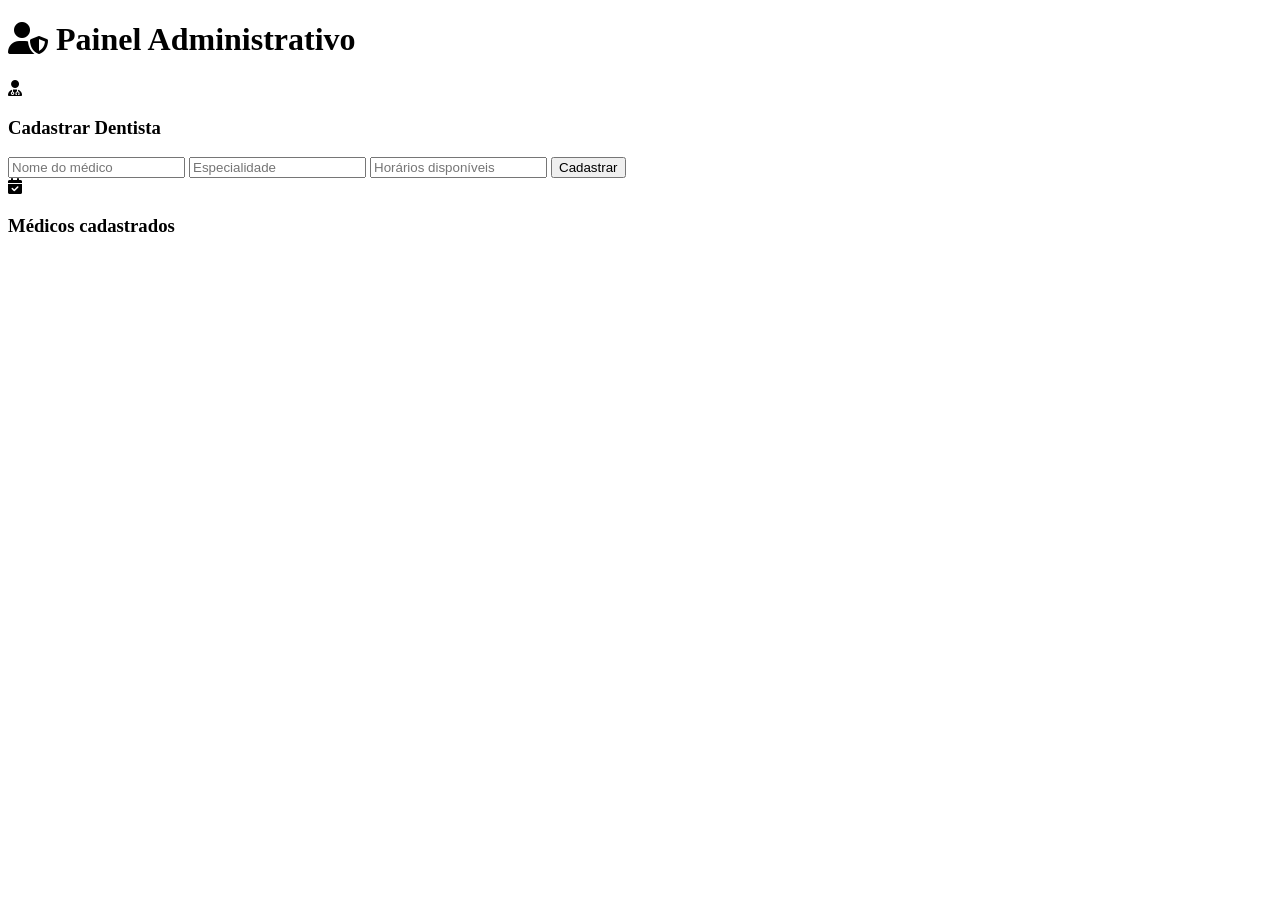
==== admin.html @ fc326cb9 "Add files via upload" ====
<!DOCTYPE html>
<html lang="pt-br">
<head>

<meta charset="UTF-8">
<title>Administrador</title>

<link rel="stylesheet" href="css/style.css">

<link rel="stylesheet"
href="https://cdnjs.cloudflare.com/ajax/libs/font-awesome/6.5.1/css/all.min.css">

</head>

<body>

<header>

    <h1>
        <i class="fa-solid fa-user-shield"></i>
        Painel Administrativo
    </h1>

</header>

<section class="dashboard">

    <div class="dashboard-card">

        <i class="fa-solid fa-user-doctor"></i>

        <h3>Cadastrar Dentista</h3>

        <input
        type="text"
        id="nomeMedico"
        placeholder="Nome do médico">

        <input
        type="text"
        id="especialidade"
        placeholder="Especialidade">

        <input
        type="text"
        id="horario"
        placeholder="Horários disponíveis">

        <button onclick="adicionarMedico()">
            Cadastrar
        </button>

    </div>

    <div class="dashboard-card">

        <i class="fa-solid fa-calendar-check"></i>

        <h3>Médicos cadastrados</h3>

        <div id="lista"></div>

    </div>

</section>

<script src="js/admin.js"></script>

</body>
</html>
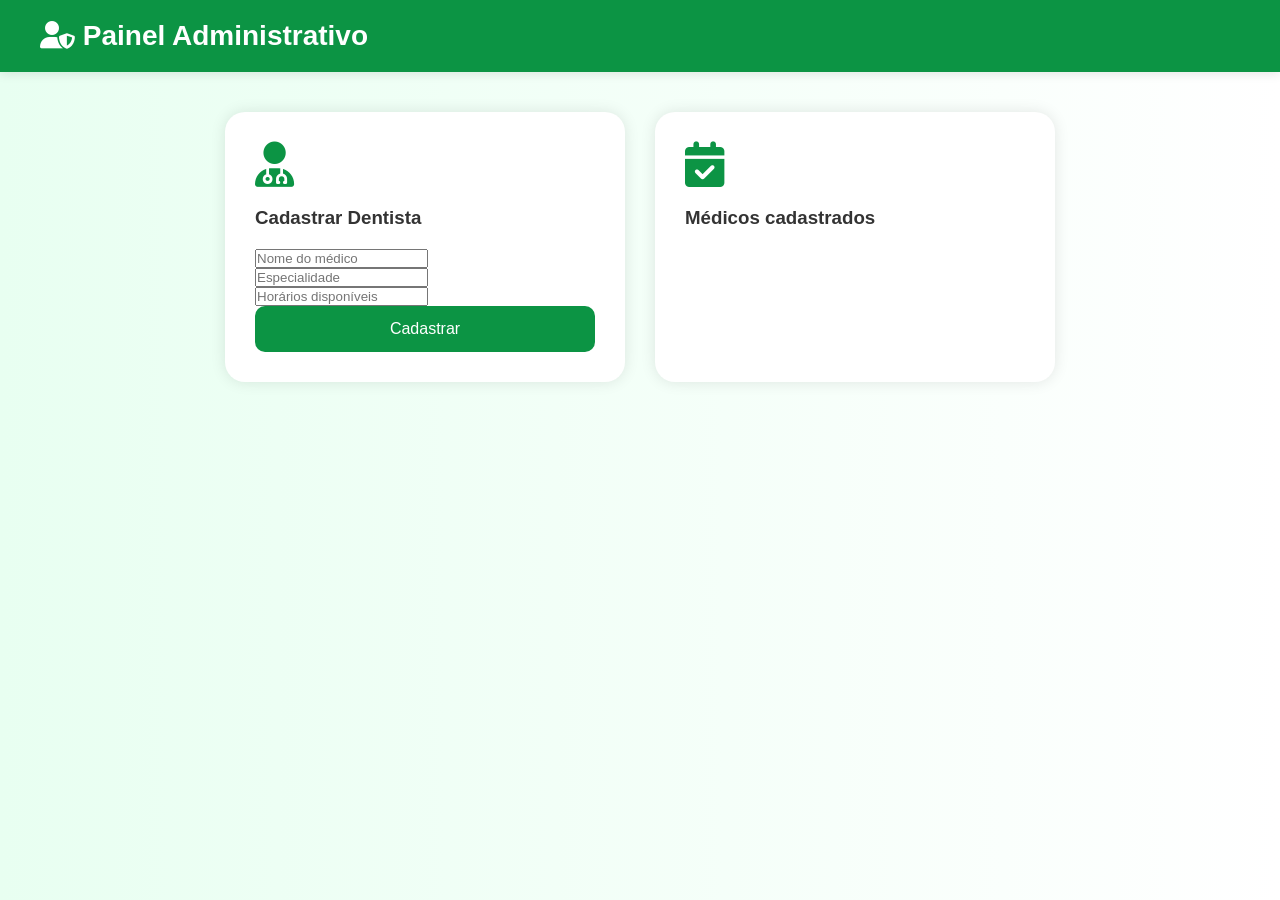
==== commit 5c8796a8: "Update admin.html" ====
--- a/admin.html
+++ b/admin.html
@@ -5,7 +5,7 @@
 <meta charset="UTF-8">
 <title>Administrador</title>
 
-<link rel="stylesheet" href="css/style.css">
+<link rel="stylesheet" href="style.css">
 
 <link rel="stylesheet"
 href="https://cdnjs.cloudflare.com/ajax/libs/font-awesome/6.5.1/css/all.min.css">
@@ -67,4 +67,4 @@
 <script src="js/admin.js"></script>
 
 </body>
-</html>+</html>
--- a/style.css
+++ b/style.css
@@ -0,0 +1,721 @@
+/* RESET */
+
+*{
+    margin:0;
+    padding:0;
+    box-sizing:border-box;
+    font-family:Arial, Helvetica, sans-serif;
+}
+
+
+/* BODY */
+
+body{
+    background:linear-gradient(
+    to right,
+    #e8fff1,
+    #ffffff);
+
+    min-height:100vh;
+}
+
+
+/* HEADER */
+
+header{
+
+    background:#0c9444;
+
+    color:white;
+
+    padding:20px 40px;
+
+    display:flex;
+
+    justify-content:space-between;
+
+    align-items:center;
+
+    box-shadow:0 2px 10px rgba(0,0,0,.1);
+}
+
+header h1{
+    font-size:28px;
+}
+
+header nav a{
+
+    color:white;
+
+    text-decoration:none;
+
+    margin-left:20px;
+
+    font-weight:bold;
+
+    transition:.3s;
+}
+
+header nav a:hover{
+    opacity:.8;
+}
+
+
+/* BANNER */
+
+.banner{
+
+    height:500px;
+
+    background:
+    linear-gradient(
+    rgba(0,0,0,.5),
+    rgba(0,0,0,.5)),
+
+    url('../img/banner.jpg');
+
+    background-size:cover;
+
+    background-position:center;
+
+    display:flex;
+
+    align-items:center;
+
+    justify-content:center;
+
+    text-align:center;
+
+    color:white;
+
+    padding:20px;
+}
+
+.banner-texto{
+    animation:subir 1s;
+}
+
+.banner h2{
+
+    font-size:55px;
+
+    margin-bottom:20px;
+}
+
+.banner p{
+
+    font-size:20px;
+
+    margin-bottom:20px;
+}
+
+
+/* BOTÃO */
+
+.btn{
+
+    display:inline-block;
+
+    padding:15px 35px;
+
+    background:#0c9444;
+
+    color:white;
+
+    text-decoration:none;
+
+    border-radius:10px;
+
+    transition:.3s;
+}
+
+.btn:hover{
+
+    background:#087536;
+
+    transform:scale(1.05);
+}
+
+
+/* BENEFÍCIOS */
+
+.beneficios{
+
+    display:flex;
+
+    justify-content:center;
+
+    gap:30px;
+
+    padding:60px 20px;
+
+    flex-wrap:wrap;
+}
+
+.card{
+
+    width:250px;
+
+    background:white;
+
+    padding:30px;
+
+    border-radius:20px;
+
+    text-align:center;
+
+    box-shadow:0 0 15px rgba(0,0,0,.1);
+
+    transition:.3s;
+}
+
+.card:hover{
+
+    transform:translateY(-8px);
+}
+
+.card i{
+
+    font-size:50px;
+
+    color:#0c9444;
+
+    margin-bottom:20px;
+}
+
+.card h3{
+    color:#333;
+}
+
+
+/* LOGIN E CADASTRO */
+
+.bg-login{
+
+    display:flex;
+
+    justify-content:center;
+
+    align-items:center;
+
+    height:100vh;
+}
+
+.login-box{
+
+    width:400px;
+
+    background:white;
+
+    padding:40px;
+
+    border-radius:20px;
+
+    box-shadow:0 0 20px rgba(0,0,0,.1);
+
+    text-align:center;
+
+    animation:subir 1s;
+}
+
+
+/* LOGO */
+
+.logo-area i{
+
+    font-size:60px;
+
+    color:#0c9444;
+
+    margin-bottom:15px;
+}
+
+.logo-area h1{
+
+    color:#0c9444;
+
+    margin-bottom:10px;
+}
+
+.logo-area p{
+
+    color:gray;
+
+    margin-bottom:25px;
+}
+
+
+/* INPUTS */
+
+.input-box{
+
+    position:relative;
+
+    margin:18px 0;
+}
+
+.input-box i{
+
+    position:absolute;
+
+    left:15px;
+
+    top:15px;
+
+    color:#0c9444;
+}
+
+.input-box input{
+
+    width:100%;
+
+    padding:14px 14px 14px 45px;
+
+    border:1px solid #ccc;
+
+    border-radius:10px;
+
+    outline:none;
+
+    transition:.3s;
+}
+
+.input-box input:focus{
+
+    border-color:#0c9444;
+}
+
+
+/* BOTÕES */
+
+button{
+
+    width:100%;
+
+    padding:14px;
+
+    background:#0c9444;
+
+    color:white;
+
+    border:none;
+
+    border-radius:10px;
+
+    cursor:pointer;
+
+    font-size:16px;
+
+    transition:.3s;
+}
+
+button:hover{
+
+    background:#087536;
+
+    transform:scale(1.02);
+}
+
+
+/* LINKS */
+
+.link{
+
+    margin-top:20px;
+
+    color:#555;
+}
+
+.link a{
+
+    color:#0c9444;
+
+    text-decoration:none;
+
+    font-weight:bold;
+}
+
+
+/* CONTAINER */
+
+.container{
+
+    width:450px;
+
+    margin:50px auto;
+
+    background:white;
+
+    padding:35px;
+
+    border-radius:20px;
+
+    box-shadow:0 0 15px rgba(0,0,0,.1);
+
+    animation:subir 1s;
+}
+
+.container h2{
+
+    text-align:center;
+
+    margin-bottom:25px;
+
+    color:#0c9444;
+}
+
+.container input{
+
+    width:100%;
+
+    margin:10px 0;
+
+    padding:14px;
+
+    border:1px solid #ccc;
+
+    border-radius:10px;
+
+    outline:none;
+}
+
+
+/* TÍTULOS */
+
+.titulo{
+
+    text-align:center;
+
+    margin-top:40px;
+
+    color:#0c9444;
+
+    font-size:32px;
+}
+
+
+/* CARDS DOS MÉDICOS */
+
+.medicos{
+
+    display:flex;
+
+    justify-content:center;
+
+    gap:25px;
+
+    padding:40px;
+
+    flex-wrap:wrap;
+}
+
+.medico-card{
+
+    width:300px;
+
+    background:white;
+
+    border-radius:20px;
+
+    padding:20px;
+
+    box-shadow:0 0 15px rgba(0,0,0,.1);
+
+    transition:.3s;
+
+    animation:subir 1s;
+
+    text-align:center;
+}
+
+.medico-card:hover{
+
+    transform:translateY(-8px);
+}
+
+.medico-card h3{
+
+    color:#0c9444;
+
+    margin-bottom:10px;
+}
+
+.medico-card p{
+
+    margin-bottom:10px;
+
+    color:#555;
+}
+
+.medico-card input{
+
+    width:100%;
+
+    margin:8px 0;
+
+    padding:10px;
+
+    border-radius:8px;
+
+    border:1px solid #ccc;
+}
+
+
+/* ÍCONE DOS MÉDICOS */
+
+.icone-medico{
+
+    width:120px;
+
+    height:120px;
+
+    background:#e8fff1;
+
+    border-radius:50%;
+
+    display:flex;
+
+    justify-content:center;
+
+    align-items:center;
+
+    margin:0 auto 20px auto;
+}
+
+.icone-medico i{
+
+    font-size:55px;
+
+    color:#0c9444;
+}
+
+
+/* DASHBOARD ADM */
+
+.dashboard{
+
+    display:flex;
+
+    justify-content:center;
+
+    gap:30px;
+
+    padding:40px;
+
+    flex-wrap:wrap;
+}
+
+.dashboard-card{
+
+    width:400px;
+
+    background:white;
+
+    padding:30px;
+
+    border-radius:20px;
+
+    box-shadow:0 0 15px rgba(0,0,0,.1);
+
+    transition:.3s;
+}
+
+.dashboard-card:hover{
+
+    transform:translateY(-5px);
+}
+
+.dashboard-card i{
+
+    font-size:45px;
+
+    color:#0c9444;
+
+    margin-bottom:20px;
+}
+
+.dashboard-card h3{
+
+    margin-bottom:20px;
+
+    color:#333;
+}
+
+
+/* ÁREA MÉDICA */
+
+.medico-dashboard{
+
+    padding:40px;
+}
+
+.welcome-box{
+
+    background:white;
+
+    padding:30px;
+
+    border-radius:20px;
+
+    margin-bottom:30px;
+
+    box-shadow:0 0 15px rgba(0,0,0,.1);
+
+    animation:subir 1s;
+}
+
+.welcome-box h2{
+
+    color:#0c9444;
+
+    margin-bottom:10px;
+}
+
+.welcome-box p{
+
+    color:#666;
+}
+
+.consultas-box{
+
+    background:white;
+
+    padding:30px;
+
+    border-radius:20px;
+
+    box-shadow:0 0 15px rgba(0,0,0,.1);
+}
+
+.consultas-box h3{
+
+    margin-bottom:20px;
+
+    color:#0c9444;
+}
+
+
+/* CONSULTAS */
+
+.consulta-card{
+
+    background:#f5fff7;
+
+    padding:20px;
+
+    border-radius:15px;
+
+    margin-top:15px;
+
+    border-left:5px solid #0c9444;
+
+    transition:.3s;
+}
+
+.consulta-card:hover{
+
+    transform:scale(1.02);
+}
+
+.consulta-card h4{
+
+    color:#0c9444;
+
+    margin-bottom:10px;
+}
+
+.consulta-card p{
+
+    margin-bottom:8px;
+
+    color:#555;
+}
+
+
+/* CONSULTAS USUÁRIO */
+
+#consultas{
+
+    display:flex;
+
+    justify-content:center;
+
+    gap:20px;
+
+    flex-wrap:wrap;
+
+    padding:30px;
+}
+
+
+/* ANIMAÇÃO */
+
+@keyframes subir{
+
+    from{
+
+        opacity:0;
+
+        transform:translateY(30px);
+    }
+
+    to{
+
+        opacity:1;
+
+        transform:translateY(0);
+    }
+}
+
+
+/* RESPONSIVIDADE */
+
+@media(max-width:768px){
+
+    header{
+
+        flex-direction:column;
+
+        gap:15px;
+
+        text-align:center;
+    }
+
+    .banner{
+
+        height:400px;
+    }
+
+    .banner h2{
+
+        font-size:36px;
+    }
+
+    .banner p{
+
+        font-size:18px;
+    }
+
+    .beneficios,
+    .medicos,
+    .dashboard,
+    #consultas{
+
+        flex-direction:column;
+
+        align-items:center;
+    }
+
+    .container,
+    .login-box,
+    .dashboard-card,
+    .medico-card{
+
+        width:90%;
+    }
+
+    .titulo{
+
+        font-size:28px;
+    }
+}
